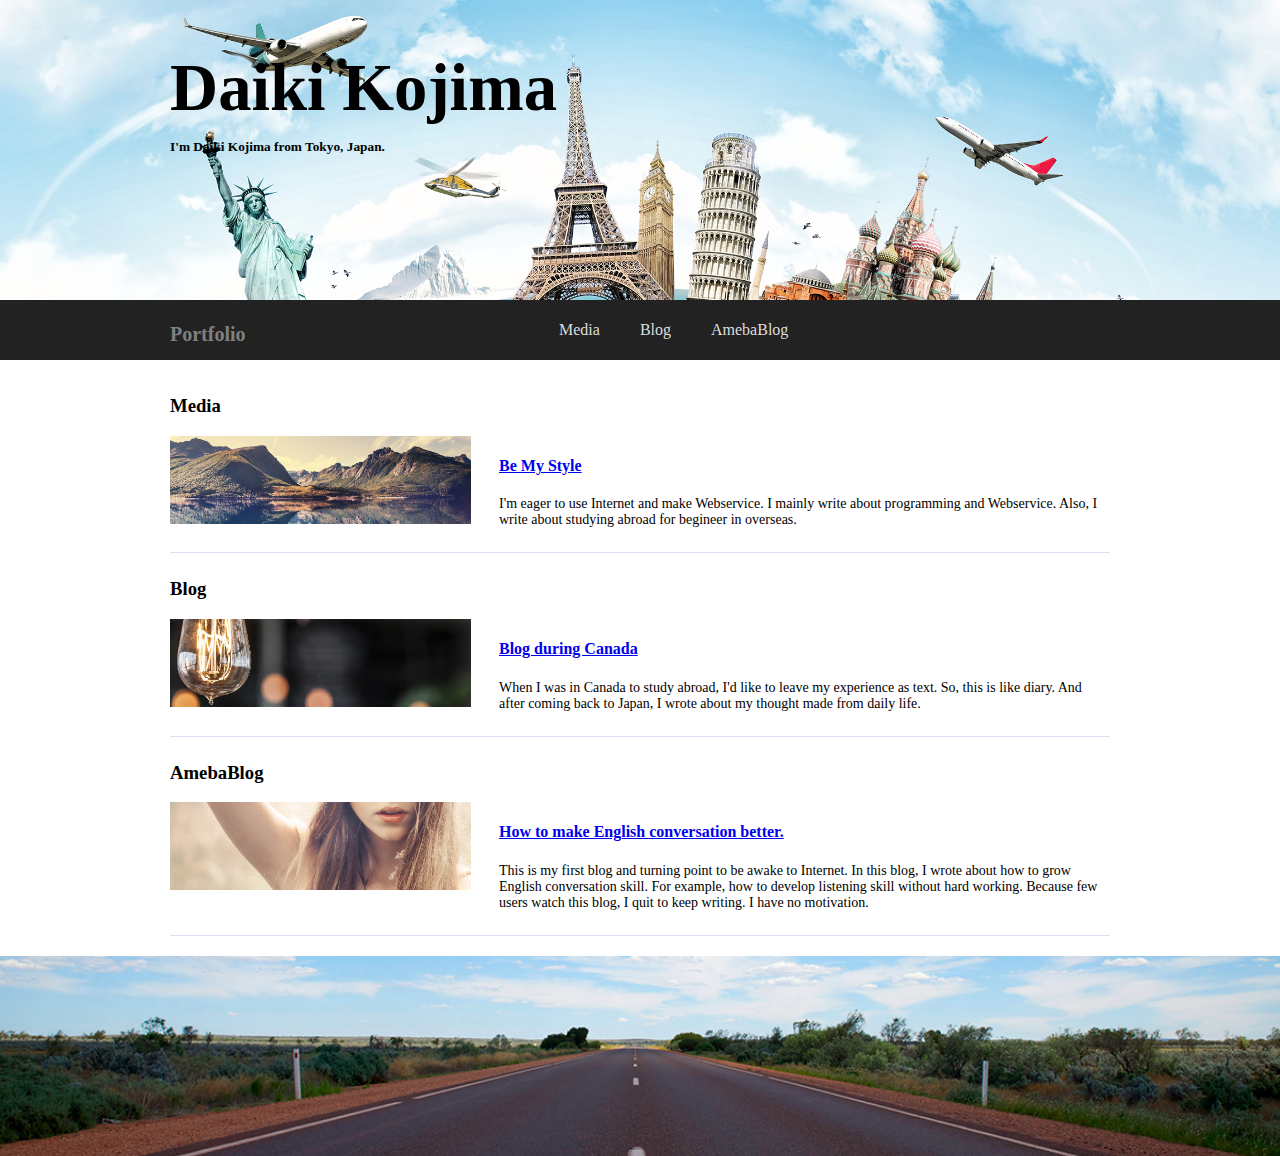
==== Desktop/portfolio/portfolio/index.html @ a38768f7 "text_change" ====
<!DOCTYPE html>
<html lang="ja-JP">
    <head>
        <meta charset="UTF-8">
        <title>
            Daiki Kojima
        </title>
        <link rel="stylesheet" type="text/css" href="css/stylesheet.css">
    </head>
        <body>
            <div id="container">
                <div id="header">
                    <div class="inner">
                        <h1 id="title">Daiki Kojima</h1>
                        <p class="copy"><strong>I'm Daiki Kojima from Tokyo, Japan. </strong></p>
                    </div>
                </div>
                <div id="headerNav">
                    <div class="inner">
                        <h2 id="subtitle">Portfolio</h2>
                        <div id="mainNav">
                            <ul>
                                <li><a href="http://kojima1992.com" target="_blank">Media</a></li>
                                <li><a href="https://daikikojima.wordpress.com/" target="_blank">Blog</a></li>
                                <li><a href="http://profile.ameba.jp/dktky20/" target="_blank">AmebaBlog</a></li>
                            </ul>
                        </div>
                    </div>
                    </div>
                <div id="main">
                    <div class="inner">
                        <div class="section">
                            <h3>Media</h3>
                            <div class = "pic0">
                             <img class="left" src ="img/profile_15.jpg" alt="Be My Style"/>                    <div class = "pic_popup">
                             
                              <div class= "popup_hover"></div>
                              </div>
                              </div>
                              <div class="right">
                                  <h4><a href="http://kojima1992.com" target="_blank">Be My Style</a></h4>
                                      <p>I'm eager to use Internet and make Webservice. I mainly write about programming and Webservice. Also, I write about studying abroad for begineer in overseas.</p>
                              </div>
                        </div>
                        <div class="section">
                            <h3>Blog</h3>
                            <img class="left" src="img/profile_08.jpg" alt="Canada" />
                            <div class="right">
                                <h4><a href="https://daikikojima.wordpress.com/" target="_blank">Blog during Canada</a></h4>
                                <p>When I was in Canada to study abroad, I'd like to leave my experience as text. So, this is like diary. And after coming back to Japan, I wrote about my thought made from daily life.</p>
                             </div>
                        </div>
                        <div class="section">
                            <h3>AmebaBlog</h3>
                            <img class="left" src="img/profile_16.jpg" alt="Ameba" />
                            <div class="right">
                                <h4><a href="http://profile.ameba.jp/dktky20/" target="_blank">How to make English conversation better.</a></h4>
                                <p>This is my first blog and turning point to be awake to Internet. In this blog, I wrote about how to grow English conversation skill. For example, how to develop listening skill without hard working. Because few users watch this blog, I quit to keep writing. I have no motivation.</p>
                            </div>
                        </div>
                    </div>
                </div>
                <div id="footer">
                    
                </div>
            </div>
        </body>
</html>
---- Desktop/portfolio/portfolio/css/stylesheet.css ----
body {
    margin: 0px;
}

#header {
    height: 300px;
    background-image: url("../img/profile_09.jpg");
    background-size:cover ;
}

#title {
    margin: 0;
}

#main {
    margin-top: 20px;
    margin-bottom: 20px;
}

h1 {
    color: black;
    font-size: 50pt;
    font-family: myriad pro;
    text-align:left ;
    padding-top: 50px;
}

h2 {
    font-size: 20px;
    font-family: myriad pro;
    margin: 0px;
}

h3 {
    margin-top: 15px;
}

.copy {
    color: black;
    font-size: 10pt;
    width: 30%;
    margin-bottom: 10px;
}

p {
    font-size: 14px;
}

.inner {
    width: 940px;
    margin: 0 auto;
    padding: 0 30px;
}

.section {
    margin-bottom: 10px;
    border-bottom: solid 1px #d7dff1;
    padding-bottom: 10px;
    overflow: hidden;
}

#headerNav {
    height:60px;
    overflow: hidden;
    background-color: #222;
}

#subtitle {
    float: left;
    width: 32%;
    color:grey ;
    height: 25px;
    line-height: 28px;
    padding-top:20px;
}
.pic_popup{
    opacity: 0;
        visibility: hidden;
        background-color: rgba(16, 218, 249, 0.8);
        position: absolute;
        width: 100%;
        left: 0;
        top: 0;
        height: 120px;
        width: 100%;
        position: absolute;
        left: 0;
        top: 0;
        z-index: 2;
}
.popup_hover{
    font-size: 16px;
          font-size: 1rem;
          padding: 7px 0px;
          width: 120px;
          margin: 0 auto;
          border: 2px solid #fff;
          color: #fff;
          text-align: center;
}

#mainNav {
    float:right ;
    width: 65%;
}

#mainNav  li {
    float: left;
    list-style-type:none ;
}

#mainNav a {
    padding:0 20px;
    color: #ddd;
    line-height: 28px;
    text-decoration: none;
}

.left {
    width: 32%;
    float: left;
}

.right {
    width: 65%;
    float: right;
}

#footer {
    height: 200px;
    margin: 0 auto;
    background-image: url("../img/footer_09.jpg");
    background-size: cover;
}


#footer p {
    text-align:center ;
    color:black;
    line-height: 180px;
}
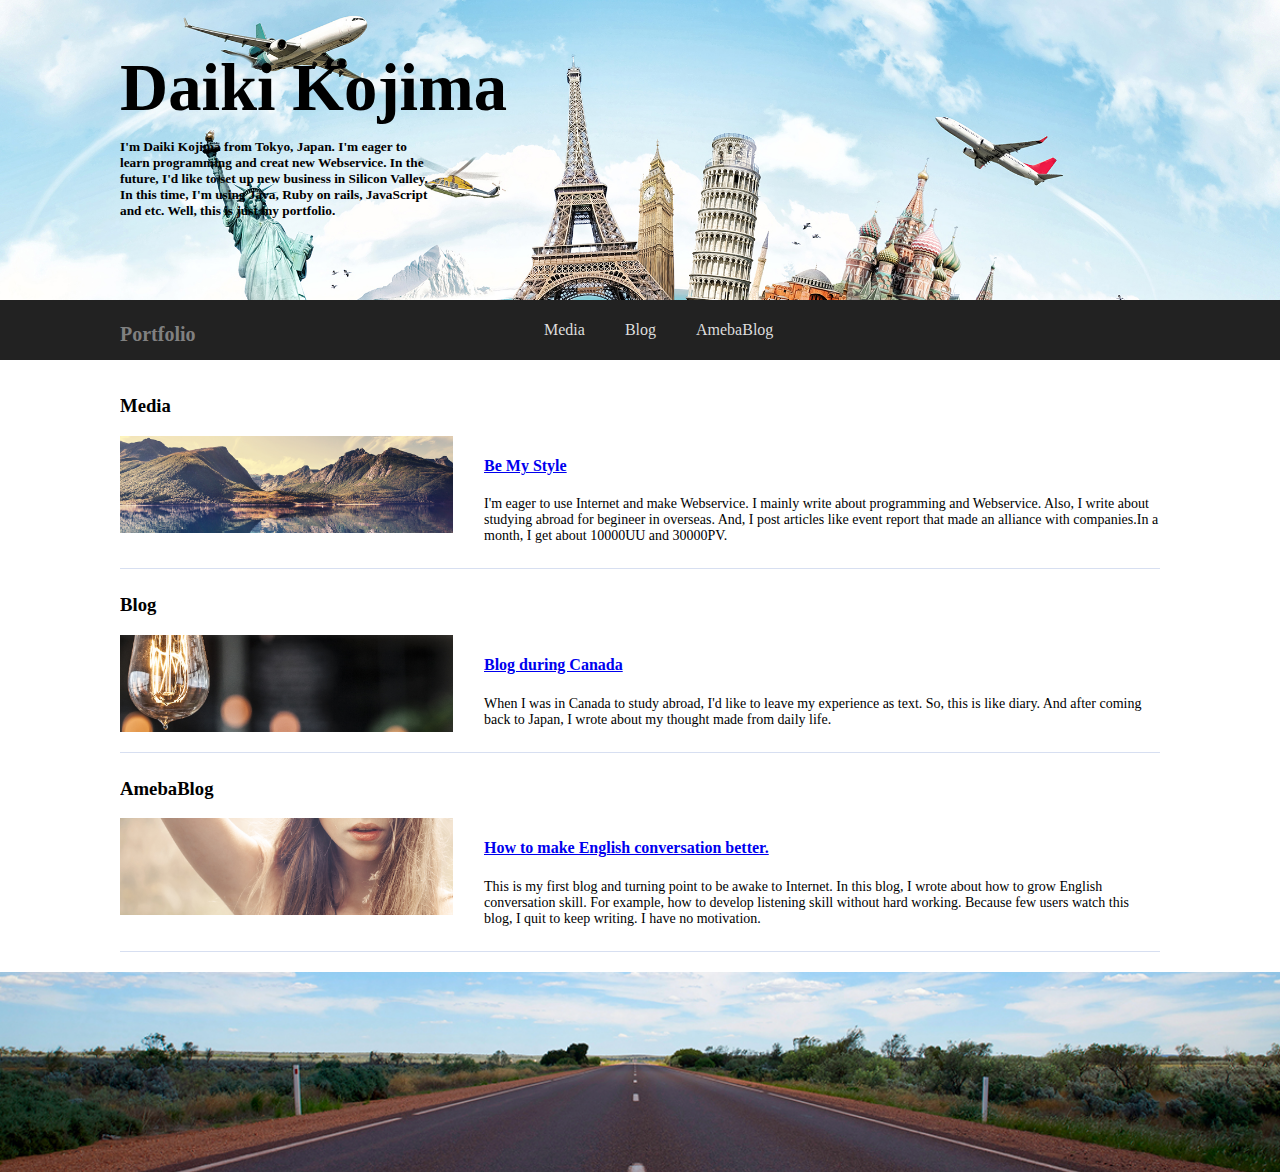
==== commit e3c113bb: "change_text_bemystyle" ====
--- a/Desktop/portfolio/portfolio/index.html
+++ b/Desktop/portfolio/portfolio/index.html
@@ -12,7 +12,7 @@
                 <div id="header">
                     <div class="inner">
                         <h1 id="title">Daiki Kojima</h1>
-                        <p class="copy"><strong>I'm Daiki Kojima from Tokyo, Japan. </strong></p>
+                        <p class="copy"><strong>I'm Daiki Kojima from Tokyo, Japan. I'm eager to learn programming and creat new Webservice. In the future, I'd like to set up new business in Silicon Valley. In this time, I'm using Java, Ruby on rails, JavaScript and etc. Well, this is just my portfolio.</strong></p>
                     </div>
                 </div>
                 <div id="headerNav">
@@ -39,7 +39,7 @@
                               </div>
                               <div class="right">
                                   <h4><a href="http://kojima1992.com" target="_blank">Be My Style</a></h4>
-                                      <p>I'm eager to use Internet and make Webservice. I mainly write about programming and Webservice. Also, I write about studying abroad for begineer in overseas.</p>
+                                      <p>I'm eager to use Internet and make Webservice. I mainly write about programming and Webservice. Also, I write about studying abroad for begineer in overseas. And, I post articles like event report that made an alliance with companies.In a month, I get about 10000UU and 30000PV.</p>
                               </div>
                         </div>
                         <div class="section">
--- a/Desktop/portfolio/portfolio/css/stylesheet.css
+++ b/Desktop/portfolio/portfolio/css/stylesheet.css
@@ -47,7 +47,7 @@
 }
 
 .inner {
-    width: 940px;
+    width: 1040px;
     margin: 0 auto;
     padding: 0 30px;
 }
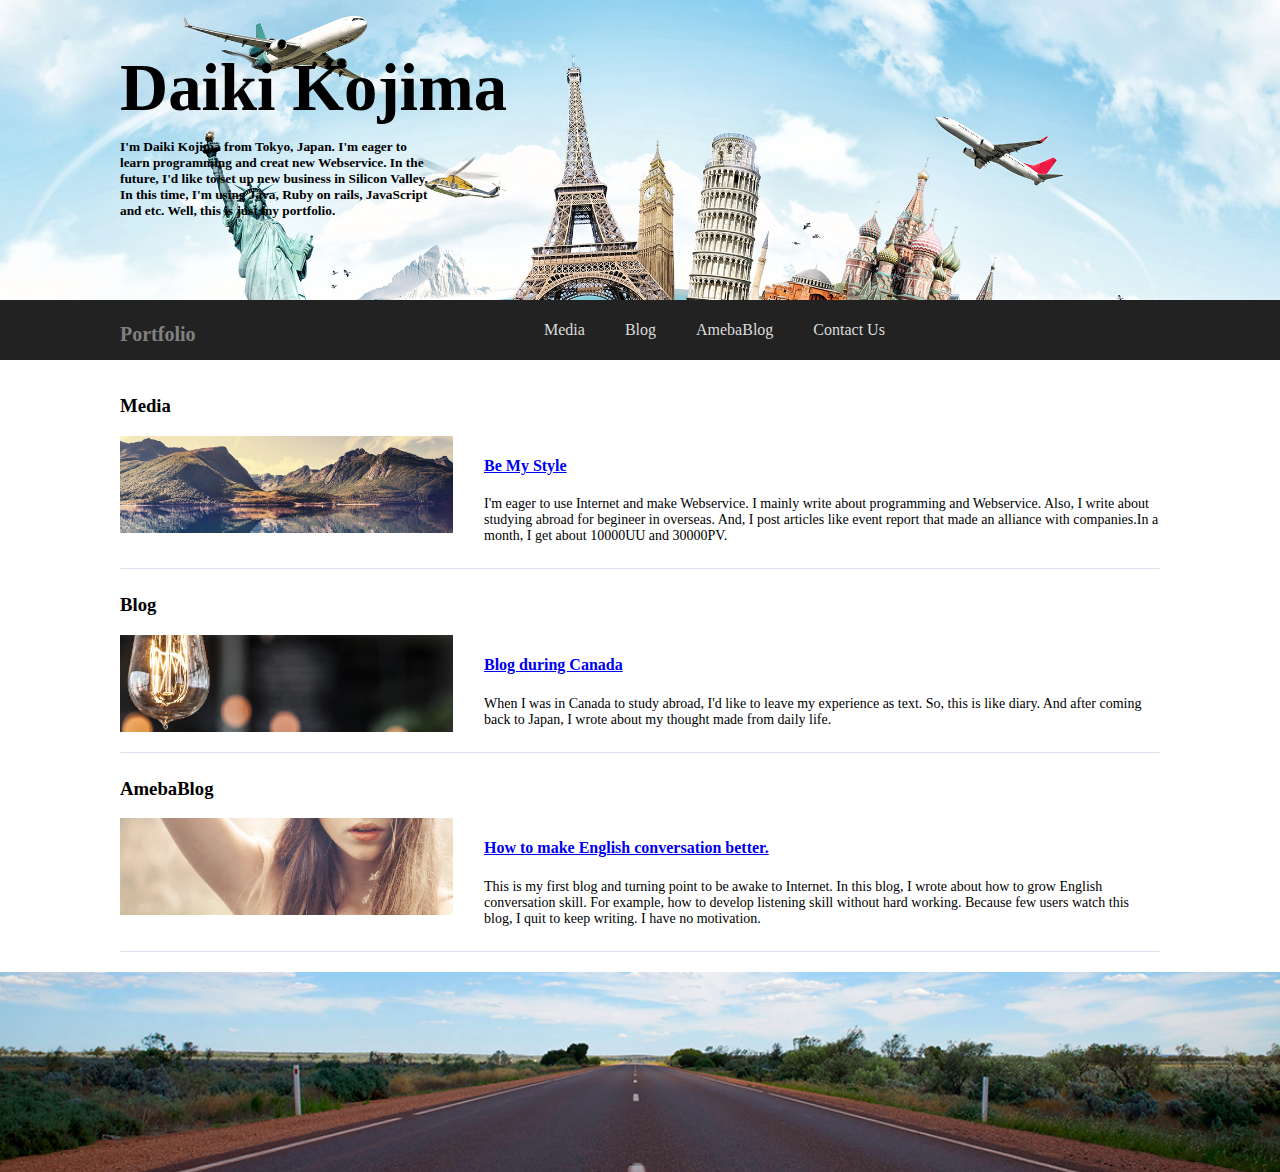
==== commit 6394a811: "test0" ====
--- a/Desktop/portfolio/portfolio/index.html
+++ b/Desktop/portfolio/portfolio/index.html
@@ -23,6 +23,7 @@
                                 <li><a href="http://kojima1992.com" target="_blank">Media</a></li>
                                 <li><a href="https://daikikojima.wordpress.com/" target="_blank">Blog</a></li>
                                 <li><a href="http://profile.ameba.jp/dktky20/" target="_blank">AmebaBlog</a></li>
+                                <li><a href="">Contact Us</a></li>
                             </ul>
                         </div>
                     </div>
